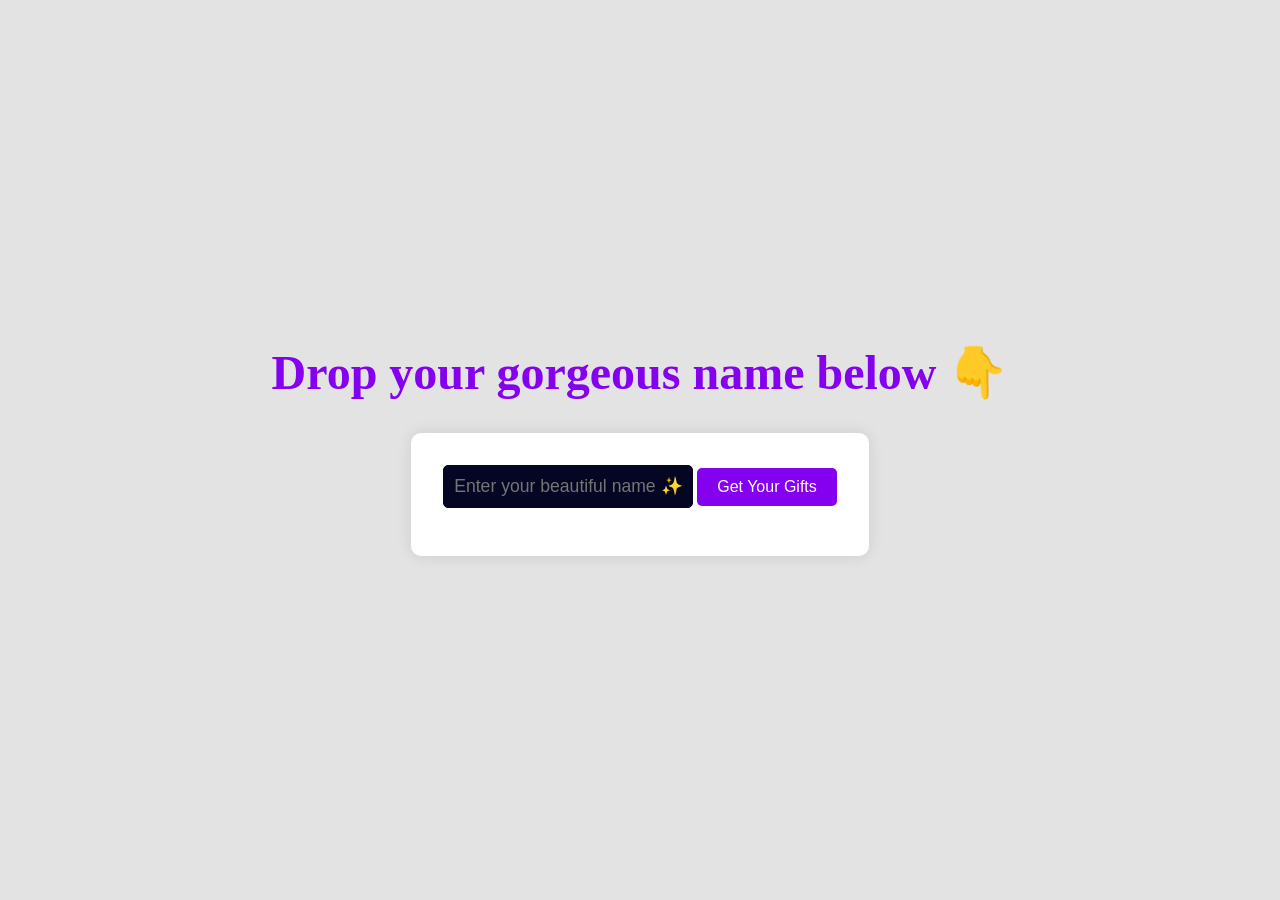
==== index.html @ 3d00cb9e "birthday" ====
<!DOCTYPE html>
<html lang="en">

<head>
    <meta charset="UTF-8">
    <meta name="viewport" content="width=device-width, initial-scale=1.0">
    <meta name="description"
        content="Send your birthday wishes with an interactive cake animation! Enter your name, click the candle, and celebrate in style.">

    <!-- SEO Meta -->
    <meta name="keywords" content="Birthday, Birthday Wishes, Cake Animation, Interactive Birthday, Happy Birthday">
    <meta name="author" content="Your Name">

    <!-- Social Media / Open Graph -->
    <meta property="og:title" content="🎉 Interactive Birthday Cake Animation!">
    <meta property="og:description" content="Enter your name, click the candle, and watch the birthday magic happen!">
    <meta property="og:type" content="website">
    <meta property="og:url" content="https://yourwebsite.com">
    <meta property="og:image" content="https://yourwebsite.com/images/birthday-cake.png">

    <!-- Twitter Card -->
    <meta name="twitter:card" content="summary_large_image">
    <meta name="twitter:title" content="🎉 Interactive Birthday Cake Animation!">
    <meta name="twitter:description" content="Enter your name, click the candle, and celebrate!">
    <meta name="twitter:image" content="https://yourwebsite.com/images/birthday-cake.png">

    <!-- Favicon -->
    <link rel="icon" href="favicon.jpeg" type="image/x-icon">
    <title>Birthday Animation</title>

    <!-- ===== AOS CSS ===== -->
    <link href="https://cdn.jsdelivr.net/npm/aos@2.3.4/dist/aos.css" rel="stylesheet">


    <noscript>
        <!-- you can skip or delete this code  -->
        <style>
            [data-aos] {
                opacity: 1 !important;
                transform: none !important;
            }
        </style>
    </noscript>

    <style>
        * {
            margin: 0;
            padding: 0;
            box-sizing: border-box;
        }


        body {
            width: 100%;
            height: 100vh;
            background-color: #e3e3e3;
            font-size: 16px;
            overflow-x: hidden;
            transition: background-color 1s ease;
        }

        /* ==========page1=========== */
        .page1 {
            width: 100%;
            height: 100vh;
            display: flex;
            flex-direction: column;
            justify-content: center;
            align-items: center;
        }

        #heading1 {
            color: #8400ef;
            font-weight: bold;
            font-size: 3rem;
            margin-bottom: 2rem;
            text-align: center;
        }

        #name-div {
            border-radius: 10px;
            padding: 2rem;
            display: flex;
            justify-content: center;
            align-items: center;
            flex-direction: column;
            background: #fff;
            box-shadow: 0 0 15px rgba(0, 0, 0, 0.1);
        }

        input[type="text"] {
            padding: 10px;
            font-size: 1.1rem;
            border-radius: 5px;
            border: 1px solid #050624;
            margin-bottom: 1rem;
            width: 250px;
            text-align: center;
            background-color: #050624;
            color: #fff;
            transition: all 0.3s ease;
        }

        input[type="text"]:focus {
            transform: scale(1.05);
            border-color: #8400ef;
        }

        input[type="submit"] {
            padding: 10px 20px;
            font-size: 1rem;
            color: #fff;
            background-color: #8400ef;
            border: none;
            border-radius: 5px;
            cursor: pointer;
            transition: 0.3s;
        }

        input[type="submit"]:hover {
            background-color: #5a00b0;
            transform: scale(1.05);
        }

        /* ==========page2=========== */
        .page2 {
            width: 100%;
            height: 100vh;
            display: none;
            background-color: #fff0f8;
            display: flex;
            flex-direction: column;
            justify-content: center;
            align-items: center;
            transition: background-color 1s ease;
        }

        .cake-container {
            position: relative;
            width: 70%;
            height: 400px;
            margin: 60px auto;
        }

        h2 {
            font-family: cursive;
            color: brown;
            margin-bottom: 30px;
            text-align: center;
        }

        .cake-layer {
            position: absolute;
            width: 200px;
            height: 60px;
            background-color: #fcdfa1;
            box-shadow: 0px 0px 90px rgba(255, 0, 204, 0.263);
            border: 1px solid rgba(111, 49, 49, 0.229);
            border-radius: 10px;
            left: 50%;
            transition: transform 0.5s ease;
        }

        .bottom-layer {
            bottom: 0;
            width: 250px;
            left: 31%;
        }

        .middle-layer {
            bottom: 60px;
            width: 200px;
            left: 35%;
        }

        .top-layer {
            bottom: 120px;
            width: 150px;
            left: 39%;
        }

        .top-frosting {
            position: absolute;
            width: 160px;
            height: 20px;
            background-color: hsl(0, 7%, 88%);
            border-radius: 10px 10px 0 0;
            bottom: 180px;
            left: 38%;
        }

        .candle {
            cursor: pointer;
            position: absolute;
            width: 10px;
            height: 40px;
            background-color: #fd3018;
            border-radius: 2px 2px 0 0;
            bottom: 200px;
            left: 49%;
            box-shadow: 0 0 15px rgba(255, 50, 50, 0.5);
            transition: transform 0.3s ease-in, background-color 0.3s ease;
        }

        .candle:hover {
            transform: scale(1.2);
        }

        .flame {
            position: absolute;
            width: 60px;
            height: 60px;
            border-radius: 50% 50% 50% 0;
            top: 25%;
            left: 45%;
            animation: flame-flicker 1s infinite alternate;
            opacity: 0;
            transition: opacity 0.5s ease;
        }

        @keyframes flame-flicker {
            0% {
                transform: scale(0.8) rotate(135deg);
            }

            100% {
                transform: scale(1) rotate(135deg);
            }
        }

        .show-msg {
            opacity: 1 !important;
            font-weight: bolder;
            color: magenta !important;
            text-shadow: 0px 0px 20px hotpink;
        }

        .wait {
            font-size: 20px;
            color: white;
            position: absolute;
            top: 100%;
            left: 33%;
            margin-top: 20px;
        }

        @media (max-width:767px) {
            body {
                /* display: flex;
                justify-content: center;
                align-items: center; */
                overflow: scroll;
            }

            .page2 {
                width: 100%;
                height: 100vh;
            }

            .cake-container {
                width: 100%;
                margin: 20px 0px;
            }

            .bottom-layer {
                left: 18%;
            }

            .middle-layer {
                left: 25%;
            }

            .top-layer {
                left: 32%;
            }

            .top-frosting {
                left: 31%;
            }

            .candle {
                left: 52%;
            }

            .flame {
                top: 25%;
                left: 45%;
            }

            .wait {
                top: 110%;
                left: 25%;
                margin-top: 20px;
            }

            .page2 {
                margin-top: 40px;
            }

        }
    </style>
</head>

<body>
    <!-- Page 1 -->
    <div class="page1" data-aos="fade-down" data-aos-duration="1000">
        <h1 id="heading1" data-aos="fade-up" data-aos-duration="1200" data-aos-delay="100">Drop your gorgeous name below
            👇</h1>
        <div id="name-div" data-aos="fade-up" data-aos-duration="1200" data-aos-delay="200">
            <form>
                <input type="text" placeholder="Enter your beautiful name ✨" required data-aos="zoom-in"
                    data-aos-delay="300">
                <input type="submit" value="Get Your Gifts" data-aos="zoom-in" data-aos-delay="400">
            </form>
        </div>
    </div>

    <!-- Page 2 -->
    <div class="page2" data-aos-duration="1000">
        <div class="cake-container" data-aos="zoom-in" data-aos-duration="1200">
            <h2 id="wish" data-aos="fade-down" data-aos-duration="1000" data-aos-delay="100">🎂 Click the Candle 🎂</h2>
            <div style="margin-top: 30px;">
                <div class="cake-layer bottom-layer" data-aos="fade-up" data-aos-duration="1000" data-aos-delay="200">
                </div>
                <div class="cake-layer middle-layer" data-aos="fade-up" data-aos-duration="1100" data-aos-delay="300">
                    <center
                        style="position: relative; top: 20px; font-weight: bolder; color: brown; font-family: cursive; overflow: hidden;">
                        <span id="cakename" style="text-transform: uppercase;" data-aos="fade-up"
                            data-aos-delay="400"></span>
                    </center>
                </div>
                <div class="cake-layer top-layer" data-aos="fade-up" data-aos-duration="1200" data-aos-delay="500">
                </div>
                <div class="top-frosting" data-aos="fade-up" data-aos-duration="1300" data-aos-delay="600"></div>
                <div class="candle" data-aos="flip-up" data-aos-duration="1400" data-aos-delay="700"></div>
                <div class="flame" data-aos="fade-in" data-aos-duration="1500" data-aos-delay="800"></div>
            </div>
            <p class="wait">
                please wait for few seconds
            </p>
        </div>
    </div>

    <!-- ===== AOS JS ===== -->
    <script src="https://cdn.jsdelivr.net/npm/aos@2.3.4/dist/aos.js"></script>

    <script>

        const bgAudio = new Audio('happy-birthday.mp3');
        bgAudio.preload = 'auto';
        bgAudio.loop = false;
        bgAudio.volume = 0.5;
        function playAudio() {
            // bgAudio.play().catch(err => console.log(err));
            document.removeEventListener('click', playAudio);
            document.removeEventListener('touchstart', playAudio);
        }

        document.addEventListener('click', playAudio);
        document.addEventListener('touchstart', playAudio);

        AOS.init({
            once: true,
            easing: 'ease-in-out',
            duration: 1000,
        });

        const body = document.querySelector('body');
        const page1 = document.querySelector('.page1');
        const page2 = document.querySelector('.page2');
        const form = document.querySelector('form');
        const inputs = document.querySelectorAll('input');
        const candle = document.querySelector('.candle');
        const flame = document.querySelector('.flame');
        const wish = document.querySelector('#wish');
        const cakename = document.querySelector('#cakename');

        window.onload = () => {
            page1.style.display = 'flex';
            page2.style.display = 'none';
        };

        let userName = '';

        form.addEventListener('submit', function (dets) {
            dets.preventDefault();
            if (inputs[0].value.trim() !== '') {
                userName = inputs[0].value;
                cakename.textContent = userName;
                page1.style.display = 'none';
                body.style.backgroundColor = '#fff0f8';
                page2.style.display = 'block';
                AOS.refresh();
            }
            bgAudio.play().catch(err => console.log(err));
        });

        candle.addEventListener('click', () => {
            page2.style.backgroundColor = '#04040c';
            body.style.backgroundColor = '#04040c';
            flame.style.backgroundColor = '#fca821';
            flame.style.boxShadow = '0px 0px 70px rgb(242, 218, 3)';
            flame.style.opacity = '1';
            wish.innerHTML = `🥳 Happy Birthday to ${userName} 💖🎉`;
            wish.classList.add('show-msg');

            setTimeout(() => {
                body.innerHTML = `
    <h3 data-aos="zoom-in" style="text-align:center; color:lightblue; margin:20px;">
        🌸✨ <span style="color:magenta; text-transform:uppercase; font-size:30px;"> ${userName} </span>, today the world feels a little brighter, a little more magical — because it’s your special day!
        🎂💖 You’re the sparkle that makes ordinary moments shine 🌟 and the warmth that makes hearts smile 😊. May your
        path be lined with love 💕, laughter 😂, and dreams that bloom into reality 🌈. Keep shining like the star you
        are 🌠 — spreading kindness, joy, and positivity wherever you go! 🎁🎉💐
    </h3>
    <br>
    <h2 data-aos="fade-up" style="text-align:center; color:magenta">
        Once Again, Happy birthday to you!
    </h2>
    `;
                AOS.refresh();
            }, 5000);
        });
    </script>
</body>

</html>
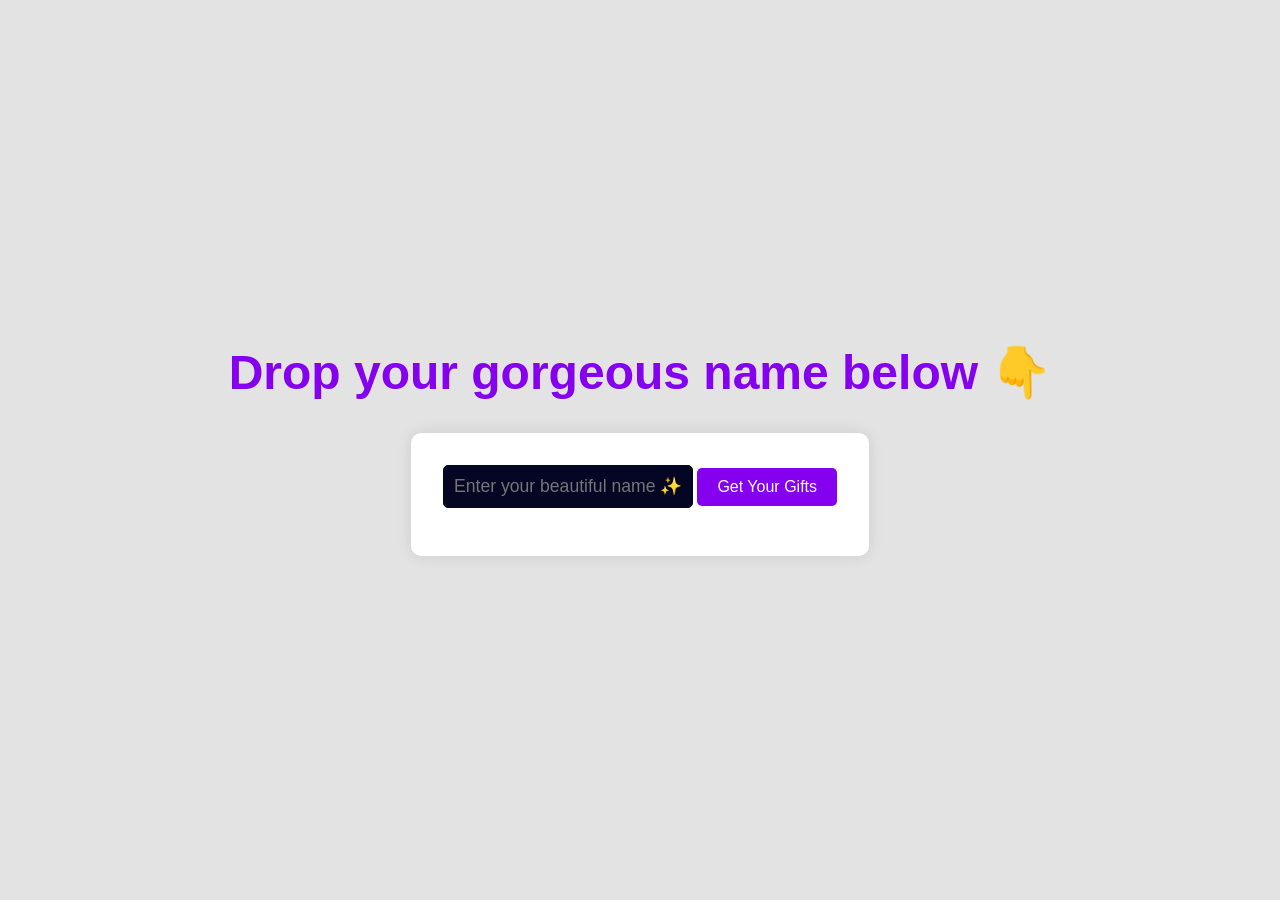
==== commit 5be6189b: "change font" ====
--- a/index.html
+++ b/index.html
@@ -51,6 +51,7 @@
 
 
         body {
+            font-family: Verdana, Geneva, Tahoma, sans-serif;
             width: 100%;
             height: 100vh;
             background-color: #e3e3e3;
@@ -137,7 +138,7 @@
 
         .cake-container {
             position: relative;
-            width: 70%;
+            width: 57%;
             height: 400px;
             margin: 60px auto;
         }
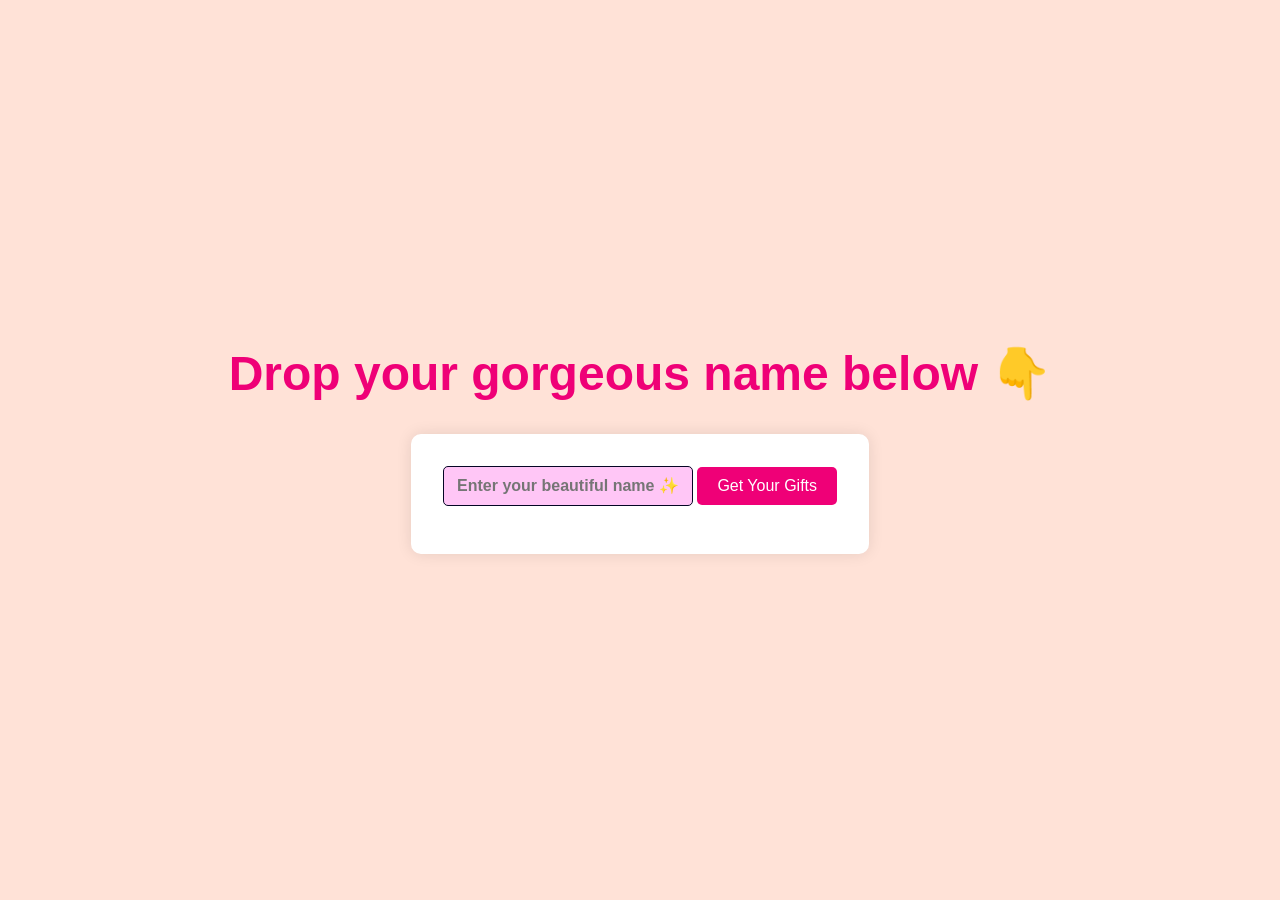
==== commit e50502f8: "change colors" ====
--- a/index.html
+++ b/index.html
@@ -41,265 +41,7 @@
             }
         </style>
     </noscript>
-
-    <style>
-        * {
-            margin: 0;
-            padding: 0;
-            box-sizing: border-box;
-        }
-
-
-        body {
-            font-family: Verdana, Geneva, Tahoma, sans-serif;
-            width: 100%;
-            height: 100vh;
-            background-color: #e3e3e3;
-            font-size: 16px;
-            overflow-x: hidden;
-            transition: background-color 1s ease;
-        }
-
-        /* ==========page1=========== */
-        .page1 {
-            width: 100%;
-            height: 100vh;
-            display: flex;
-            flex-direction: column;
-            justify-content: center;
-            align-items: center;
-        }
-
-        #heading1 {
-            color: #8400ef;
-            font-weight: bold;
-            font-size: 3rem;
-            margin-bottom: 2rem;
-            text-align: center;
-        }
-
-        #name-div {
-            border-radius: 10px;
-            padding: 2rem;
-            display: flex;
-            justify-content: center;
-            align-items: center;
-            flex-direction: column;
-            background: #fff;
-            box-shadow: 0 0 15px rgba(0, 0, 0, 0.1);
-        }
-
-        input[type="text"] {
-            padding: 10px;
-            font-size: 1.1rem;
-            border-radius: 5px;
-            border: 1px solid #050624;
-            margin-bottom: 1rem;
-            width: 250px;
-            text-align: center;
-            background-color: #050624;
-            color: #fff;
-            transition: all 0.3s ease;
-        }
-
-        input[type="text"]:focus {
-            transform: scale(1.05);
-            border-color: #8400ef;
-        }
-
-        input[type="submit"] {
-            padding: 10px 20px;
-            font-size: 1rem;
-            color: #fff;
-            background-color: #8400ef;
-            border: none;
-            border-radius: 5px;
-            cursor: pointer;
-            transition: 0.3s;
-        }
-
-        input[type="submit"]:hover {
-            background-color: #5a00b0;
-            transform: scale(1.05);
-        }
-
-        /* ==========page2=========== */
-        .page2 {
-            width: 100%;
-            height: 100vh;
-            display: none;
-            background-color: #fff0f8;
-            display: flex;
-            flex-direction: column;
-            justify-content: center;
-            align-items: center;
-            transition: background-color 1s ease;
-        }
-
-        .cake-container {
-            position: relative;
-            width: 57%;
-            height: 400px;
-            margin: 60px auto;
-        }
-
-        h2 {
-            font-family: cursive;
-            color: brown;
-            margin-bottom: 30px;
-            text-align: center;
-        }
-
-        .cake-layer {
-            position: absolute;
-            width: 200px;
-            height: 60px;
-            background-color: #fcdfa1;
-            box-shadow: 0px 0px 90px rgba(255, 0, 204, 0.263);
-            border: 1px solid rgba(111, 49, 49, 0.229);
-            border-radius: 10px;
-            left: 50%;
-            transition: transform 0.5s ease;
-        }
-
-        .bottom-layer {
-            bottom: 0;
-            width: 250px;
-            left: 31%;
-        }
-
-        .middle-layer {
-            bottom: 60px;
-            width: 200px;
-            left: 35%;
-        }
-
-        .top-layer {
-            bottom: 120px;
-            width: 150px;
-            left: 39%;
-        }
-
-        .top-frosting {
-            position: absolute;
-            width: 160px;
-            height: 20px;
-            background-color: hsl(0, 7%, 88%);
-            border-radius: 10px 10px 0 0;
-            bottom: 180px;
-            left: 38%;
-        }
-
-        .candle {
-            cursor: pointer;
-            position: absolute;
-            width: 10px;
-            height: 40px;
-            background-color: #fd3018;
-            border-radius: 2px 2px 0 0;
-            bottom: 200px;
-            left: 49%;
-            box-shadow: 0 0 15px rgba(255, 50, 50, 0.5);
-            transition: transform 0.3s ease-in, background-color 0.3s ease;
-        }
-
-        .candle:hover {
-            transform: scale(1.2);
-        }
-
-        .flame {
-            position: absolute;
-            width: 60px;
-            height: 60px;
-            border-radius: 50% 50% 50% 0;
-            top: 25%;
-            left: 45%;
-            animation: flame-flicker 1s infinite alternate;
-            opacity: 0;
-            transition: opacity 0.5s ease;
-        }
-
-        @keyframes flame-flicker {
-            0% {
-                transform: scale(0.8) rotate(135deg);
-            }
-
-            100% {
-                transform: scale(1) rotate(135deg);
-            }
-        }
-
-        .show-msg {
-            opacity: 1 !important;
-            font-weight: bolder;
-            color: magenta !important;
-            text-shadow: 0px 0px 20px hotpink;
-        }
-
-        .wait {
-            font-size: 20px;
-            color: white;
-            position: absolute;
-            top: 100%;
-            left: 33%;
-            margin-top: 20px;
-        }
-
-        @media (max-width:767px) {
-            body {
-                /* display: flex;
-                justify-content: center;
-                align-items: center; */
-                overflow: scroll;
-            }
-
-            .page2 {
-                width: 100%;
-                height: 100vh;
-            }
-
-            .cake-container {
-                width: 100%;
-                margin: 20px 0px;
-            }
-
-            .bottom-layer {
-                left: 18%;
-            }
-
-            .middle-layer {
-                left: 25%;
-            }
-
-            .top-layer {
-                left: 32%;
-            }
-
-            .top-frosting {
-                left: 31%;
-            }
-
-            .candle {
-                left: 52%;
-            }
-
-            .flame {
-                top: 25%;
-                left: 45%;
-            }
-
-            .wait {
-                top: 110%;
-                left: 25%;
-                margin-top: 20px;
-            }
-
-            .page2 {
-                margin-top: 40px;
-            }
-
-        }
-    </style>
+    <link rel="stylesheet" href="style.css">
 </head>
 
 <body>
@@ -320,6 +62,7 @@
     <div class="page2" data-aos-duration="1000">
         <div class="cake-container" data-aos="zoom-in" data-aos-duration="1200">
             <h2 id="wish" data-aos="fade-down" data-aos-duration="1000" data-aos-delay="100">🎂 Click the Candle 🎂</h2>
+            <br><br><br><br><br><br><br>
             <div style="margin-top: 30px;">
                 <div class="cake-layer bottom-layer" data-aos="fade-up" data-aos-duration="1000" data-aos-delay="200">
                 </div>
@@ -345,83 +88,7 @@
     <!-- ===== AOS JS ===== -->
     <script src="https://cdn.jsdelivr.net/npm/aos@2.3.4/dist/aos.js"></script>
 
-    <script>
-
-        const bgAudio = new Audio('happy-birthday.mp3');
-        bgAudio.preload = 'auto';
-        bgAudio.loop = false;
-        bgAudio.volume = 0.5;
-        function playAudio() {
-            // bgAudio.play().catch(err => console.log(err));
-            document.removeEventListener('click', playAudio);
-            document.removeEventListener('touchstart', playAudio);
-        }
-
-        document.addEventListener('click', playAudio);
-        document.addEventListener('touchstart', playAudio);
-
-        AOS.init({
-            once: true,
-            easing: 'ease-in-out',
-            duration: 1000,
-        });
-
-        const body = document.querySelector('body');
-        const page1 = document.querySelector('.page1');
-        const page2 = document.querySelector('.page2');
-        const form = document.querySelector('form');
-        const inputs = document.querySelectorAll('input');
-        const candle = document.querySelector('.candle');
-        const flame = document.querySelector('.flame');
-        const wish = document.querySelector('#wish');
-        const cakename = document.querySelector('#cakename');
-
-        window.onload = () => {
-            page1.style.display = 'flex';
-            page2.style.display = 'none';
-        };
-
-        let userName = '';
-
-        form.addEventListener('submit', function (dets) {
-            dets.preventDefault();
-            if (inputs[0].value.trim() !== '') {
-                userName = inputs[0].value;
-                cakename.textContent = userName;
-                page1.style.display = 'none';
-                body.style.backgroundColor = '#fff0f8';
-                page2.style.display = 'block';
-                AOS.refresh();
-            }
-            bgAudio.play().catch(err => console.log(err));
-        });
-
-        candle.addEventListener('click', () => {
-            page2.style.backgroundColor = '#04040c';
-            body.style.backgroundColor = '#04040c';
-            flame.style.backgroundColor = '#fca821';
-            flame.style.boxShadow = '0px 0px 70px rgb(242, 218, 3)';
-            flame.style.opacity = '1';
-            wish.innerHTML = `🥳 Happy Birthday to ${userName} 💖🎉`;
-            wish.classList.add('show-msg');
-
-            setTimeout(() => {
-                body.innerHTML = `
-    <h3 data-aos="zoom-in" style="text-align:center; color:lightblue; margin:20px;">
-        🌸✨ <span style="color:magenta; text-transform:uppercase; font-size:30px;"> ${userName} </span>, today the world feels a little brighter, a little more magical — because it’s your special day!
-        🎂💖 You’re the sparkle that makes ordinary moments shine 🌟 and the warmth that makes hearts smile 😊. May your
-        path be lined with love 💕, laughter 😂, and dreams that bloom into reality 🌈. Keep shining like the star you
-        are 🌠 — spreading kindness, joy, and positivity wherever you go! 🎁🎉💐
-    </h3>
-    <br>
-    <h2 data-aos="fade-up" style="text-align:center; color:magenta">
-        Once Again, Happy birthday to you!
-    </h2>
-    `;
-                AOS.refresh();
-            }, 5000);
-        });
-    </script>
+    <script src="script.js"></script>
 </body>
 
 </html>
--- a/style.css
+++ b/style.css
@@ -0,0 +1,259 @@
+        * {
+            margin: 0;
+            padding: 0;
+            box-sizing: border-box;
+        }
+
+
+        body {
+            font-family: Verdana, Geneva, Tahoma, sans-serif;
+            width: 100%;
+            height: 100vh;
+            background-color: #FFE2D7;
+            font-size: 16px;
+            overflow-x: hidden;
+            transition: background-color 1s ease;
+        }
+
+        /* ==========page1=========== */
+        .page1 {
+            width: 100%;
+            height: 100vh;
+            display: flex;
+            flex-direction: column;
+            justify-content: center;
+            align-items: center;
+        }
+
+        #heading1 {
+            color: #ef0077;
+            font-weight: bold;
+            font-size: 3rem;
+            margin-bottom: 2rem;
+            text-align: center;
+        }
+
+        #name-div {
+            border-radius: 10px;
+            padding: 2rem;
+            display: flex;
+            justify-content: center;
+            align-items: center;
+            flex-direction: column;
+            background: #fff;
+            box-shadow: 0 0 15px rgba(0, 0, 0, 0.1);
+        }
+
+        input[type="text"] {
+            padding: 10px;
+            font-size: 1rem;
+            font-weight: bold;
+            border-radius: 5px;
+            border: 1px solid #050624;
+            margin-bottom: 1rem;
+            width: 250px;
+            text-align: center;
+            background-color: #ffc6f6;
+            color: #4b0011;
+            transition: all 0.3s ease;
+        }
+
+        input[type="text"]:focus {
+            transform: scale(1.05);
+            border-color: #ef0077;
+        }
+
+        input[type="submit"] {
+            padding: 10px 20px;
+            font-size: 1rem;
+            color: #fff;
+            background-color: #ef0077;
+            border: none;
+            border-radius: 5px;
+            cursor: pointer;
+            transition: 0.3s;
+        }
+
+        input[type="submit"]:hover {
+            background-color: #ef0077;
+            transform: scale(1.05);
+        }
+
+        /* ==========page2=========== */
+        .page2 {
+            width: 100%;
+            height: 100vh;
+            display: none;
+            background-color: #fff0f8;
+            display: flex;
+            flex-direction: column;
+            justify-content: center;
+            align-items: center;
+            transition: background-color 1s ease;
+        }
+
+        .cake-container {
+            position: relative;
+            width: 57%;
+            height: 400px;
+            margin: 70px auto;
+        }
+
+        h2 {
+            font-family: cursive;
+            color: brown;
+            margin-bottom: 50px;
+            font-weight: bolder;
+            font-size: 30px;
+            text-align: center;
+        }
+
+        .cake-layer {
+            position: absolute;
+            width: 200px;
+            height: 60px;
+            background-color: #fcdfa1;
+            box-shadow: 0px 0px 90px rgba(255, 0, 204, 0.263);
+            border: 1px solid rgba(111, 49, 49, 0.229);
+            border-radius: 10px;
+            left: 50%;
+            transition: transform 0.5s ease;
+        }
+
+        .bottom-layer {
+            bottom: 0;
+            width: 250px;
+            left: 31%;
+        }
+
+        .middle-layer {
+            bottom: 60px;
+            width: 200px;
+            left: 35%;
+        }
+
+        .top-layer {
+            bottom: 120px;
+            width: 150px;
+            left: 39%;
+        }
+
+        .top-frosting {
+            position: absolute;
+            width: 160px;
+            height: 20px;
+            background-color: hsl(0, 7%, 88%);
+            border-radius: 10px 10px 0 0;
+            bottom: 180px;
+            left: 38%;
+        }
+
+        .candle {
+            cursor: pointer;
+            position: absolute;
+            width: 10px;
+            height: 40px;
+            background-color: #fd3018;
+            border-radius: 2px 2px 0 0;
+            bottom: 200px;
+            left: 49%;
+            box-shadow: 0 0 15px rgba(255, 50, 50, 0.5);
+            transition: transform 0.3s ease-in, background-color 0.3s ease;
+        }
+
+        .candle:hover {
+            transform: scale(1.2);
+        }
+
+        .flame {
+            position: absolute;
+            width: 60px;
+            height: 60px;
+            border-radius: 50% 50% 50% 0;
+            top: 25%;
+            left: 45%;
+            animation: flame-flicker 1s infinite alternate;
+            opacity: 0;
+            transition: opacity 0.5s ease;
+        }
+
+        @keyframes flame-flicker {
+            0% {
+                transform: scale(0.8) rotate(135deg);
+            }
+
+            100% {
+                transform: scale(1) rotate(135deg);
+            }
+        }
+
+        .show-msg {
+            opacity: 1 !important;
+            font-weight: bolder;
+            color: magenta !important;
+            text-shadow: 0px 0px 20px hotpink;
+        }
+
+        .wait {
+            font-size: 20px;
+            color: white;
+            position: absolute;
+            top: 100%;
+            left: 33%;
+            margin-top: 20px;
+        }
+
+        @media (max-width:767px) {
+            body {
+                /* display: flex;
+                justify-content: center;
+                align-items: center; */
+                overflow: scroll;
+            }
+
+            .page2 {
+                width: 100%;
+                height: 100vh;
+            }
+
+            .cake-container {
+                width: 100%;
+                margin: 20px 0px;
+            }
+
+            .bottom-layer {
+                left: 18%;
+            }
+
+            .middle-layer {
+                left: 25%;
+            }
+
+            .top-layer {
+                left: 32%;
+            }
+
+            .top-frosting {
+                left: 31%;
+            }
+
+            .candle {
+                left: 52%;
+            }
+
+            .flame {
+                top: 25%;
+                left: 45%;
+            }
+
+            .wait {
+                top: 110%;
+                left: 16%;
+                margin-top: 20px;
+            }
+
+            .page2 {
+                margin-top: 40px;
+            }
+
+        }
